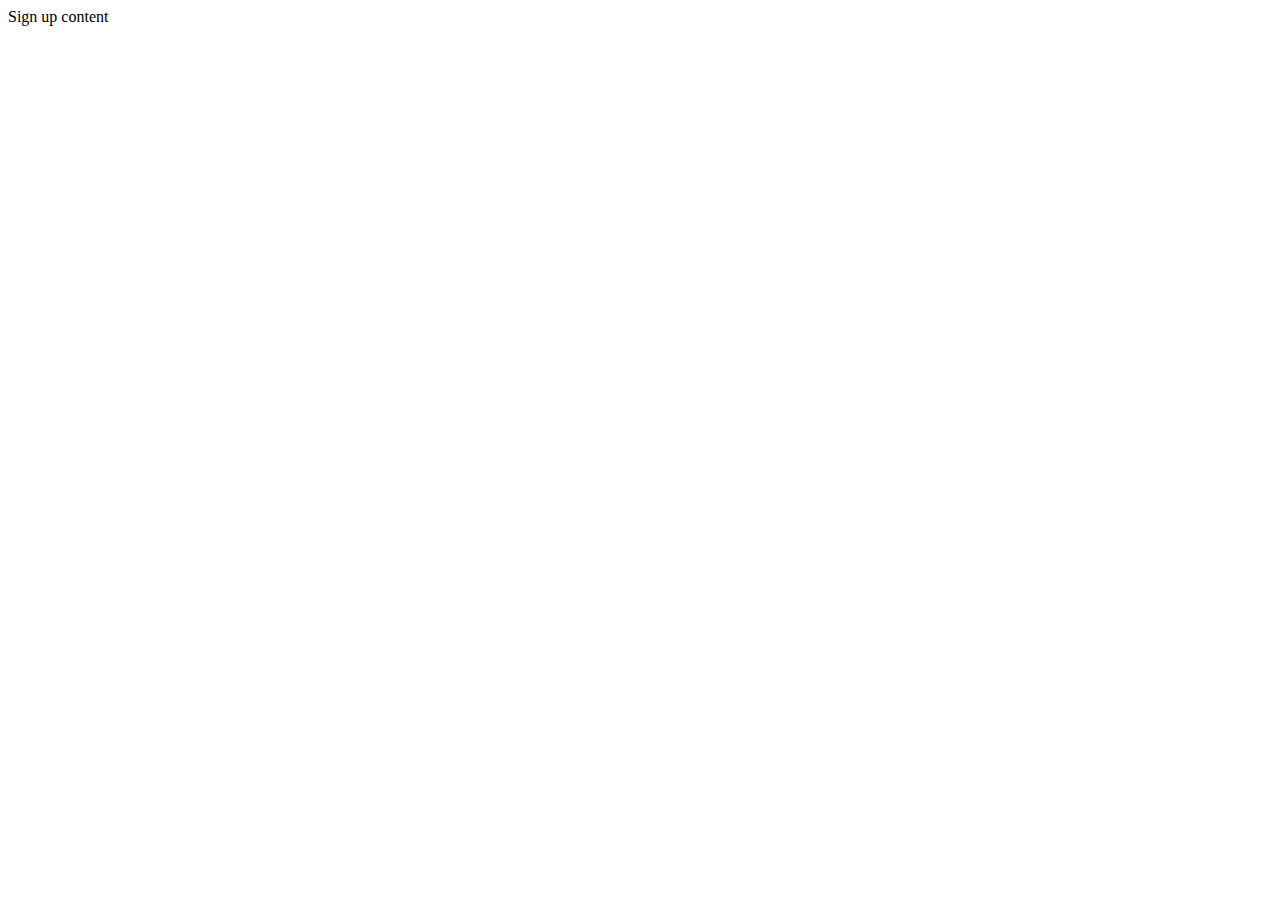
==== index.html @ 1b6fc14f "Initial commit" ====
<!DOCTYPE html>
<html lang="en">
<head>
    <meta charset="UTF-8">
    <meta name="viewport" content="width=device-width, initial-scale=1.0">
    <title>Sign up</title>
</head>
<body>
   Sign up content 
</body>
</html>
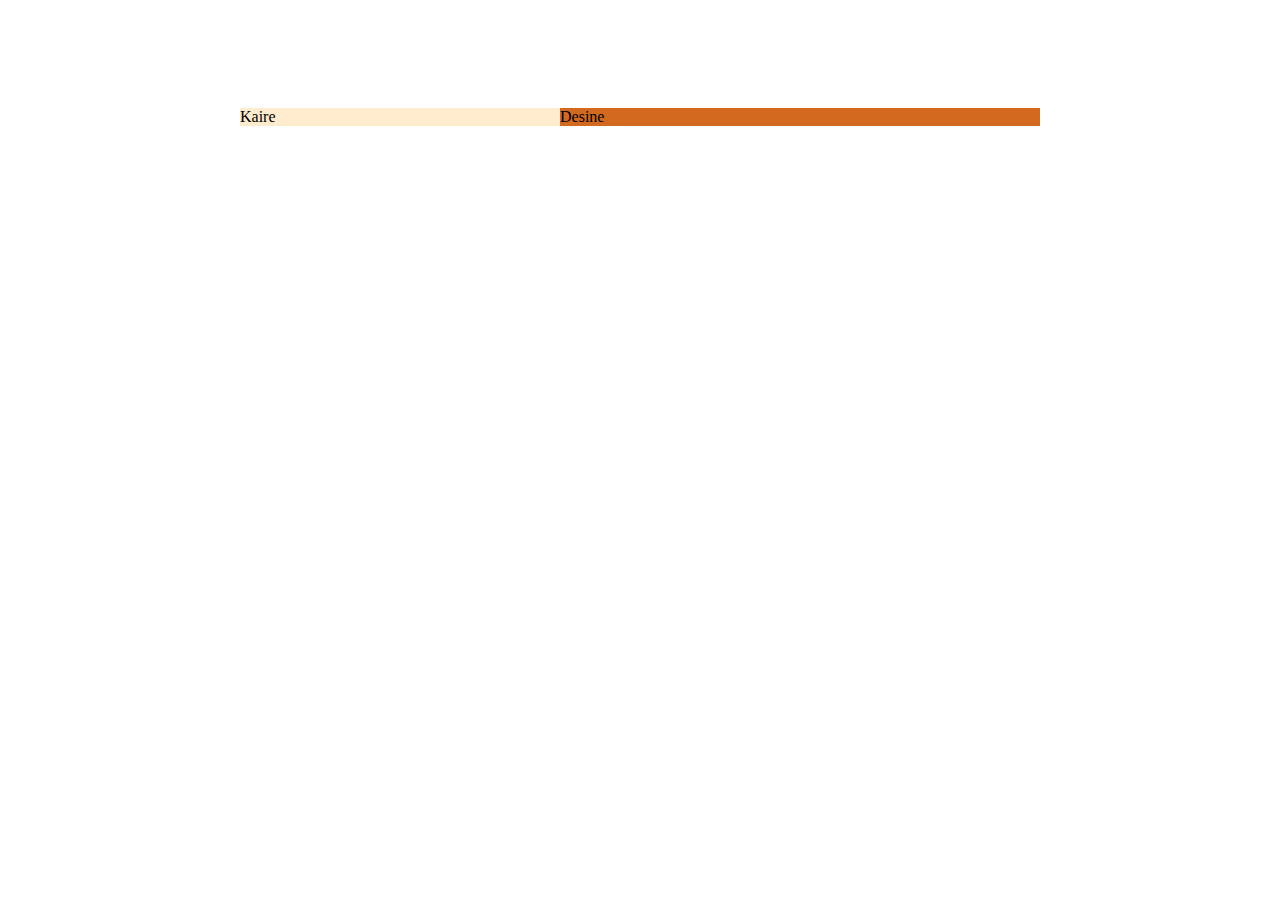
==== commit 6e037a5c: "Content centered and photo" ====
--- a/index.html
+++ b/index.html
@@ -4,8 +4,13 @@
     <meta charset="UTF-8">
     <meta name="viewport" content="width=device-width, initial-scale=1.0">
     <title>Sign up</title>
+    <link rel="stylesheet" href="./main.css">
 </head>
 <body>
-   Sign up content 
+   <main>
+       <div>Kaire</div>
+       <div>Desine</div>
+   </main>
+   
 </body>
 </html>--- a/main.css
+++ b/main.css
@@ -0,0 +1,23 @@
+
+ /* TODO: pagr turinys centruotas vertikaliai */
+
+main{
+    display: inline-block;
+    width: 800px;
+    background-color: aqua;
+    margin-left: calc( (100% - 800px) / 2);
+    margin-top: 100px;
+}
+
+div:nth-of-type(1){
+    display: inline-block;
+    width: 40%;
+    float: left;
+    background-color: blanchedalmond;
+}
+div:nth-of-type(2){
+    display: inline-block;
+    width: 60%;
+    float: left;
+    background-color: chocolate;
+}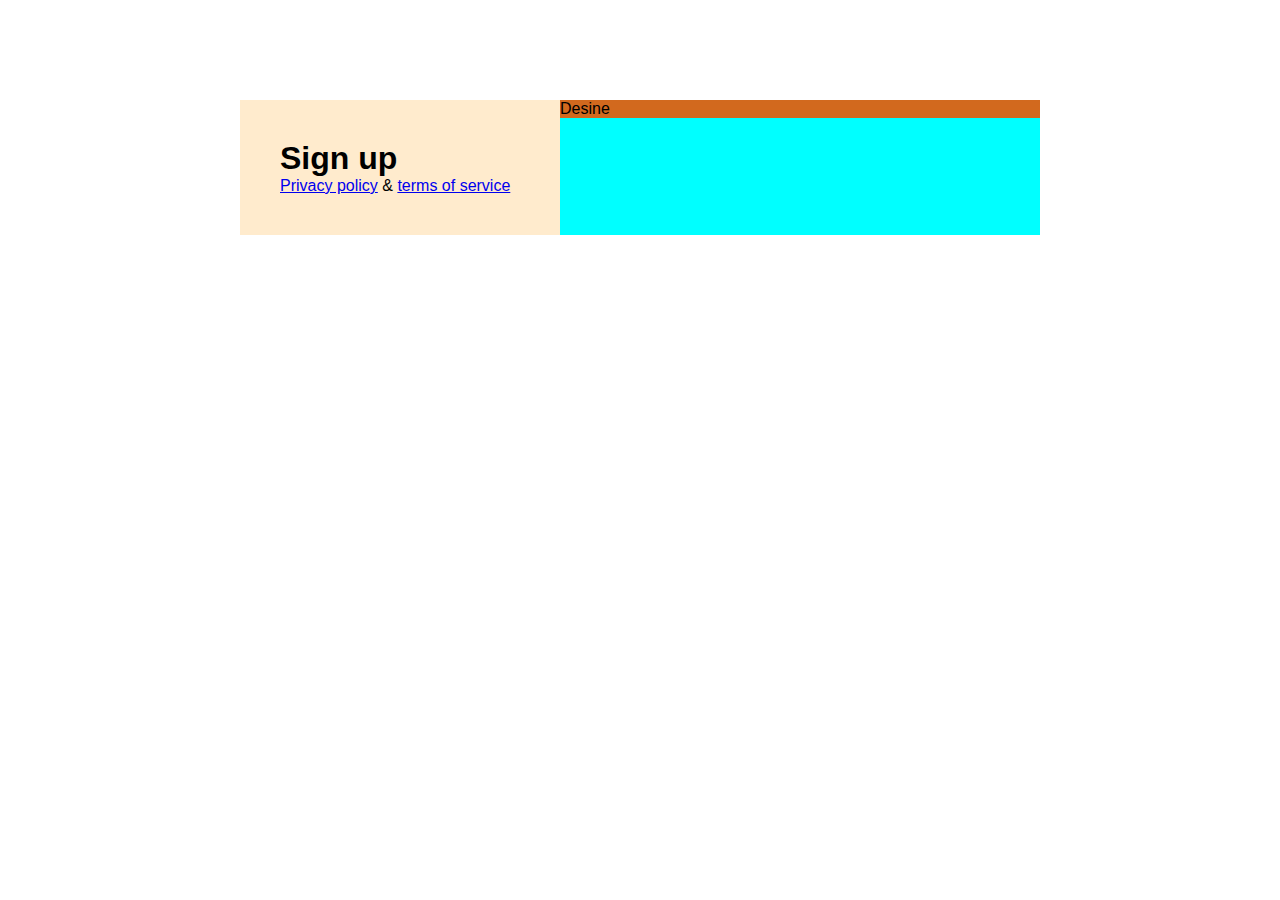
==== commit 012c164d: "reset css and initial layout" ====
--- a/index.html
+++ b/index.html
@@ -4,13 +4,22 @@
     <meta charset="UTF-8">
     <meta name="viewport" content="width=device-width, initial-scale=1.0">
     <title>Sign up</title>
+    <link rel="stylesheet" href="./reset.css">
     <link rel="stylesheet" href="./main.css">
 </head>
 <body>
    <main>
-       <div>Kaire</div>
+       <div>
+           <h1>Sign up</h1>
+           <footer>
+            <a href="#">Privacy policy</a>
+            <span>&amp;</span>
+            <a href="#">terms of service</a>   
+            
+           </footer>
+       </div>
        <div>Desine</div>
    </main>
-   
+
 </body>
 </html>--- a/main.css
+++ b/main.css
@@ -13,8 +13,28 @@
     display: inline-block;
     width: 40%;
     float: left;
+    padding: 40px;
     background-color: blanchedalmond;
 }
+
+h1{
+   display: inline-block;
+   width: 100%;
+}
+
+footer{
+    display: inline-block;
+    width: 100%;
+}
+
+a{
+    display: inline-block;
+}
+
+span{
+    display: inline-block;
+}
+
 div:nth-of-type(2){
     display: inline-block;
     width: 60%;
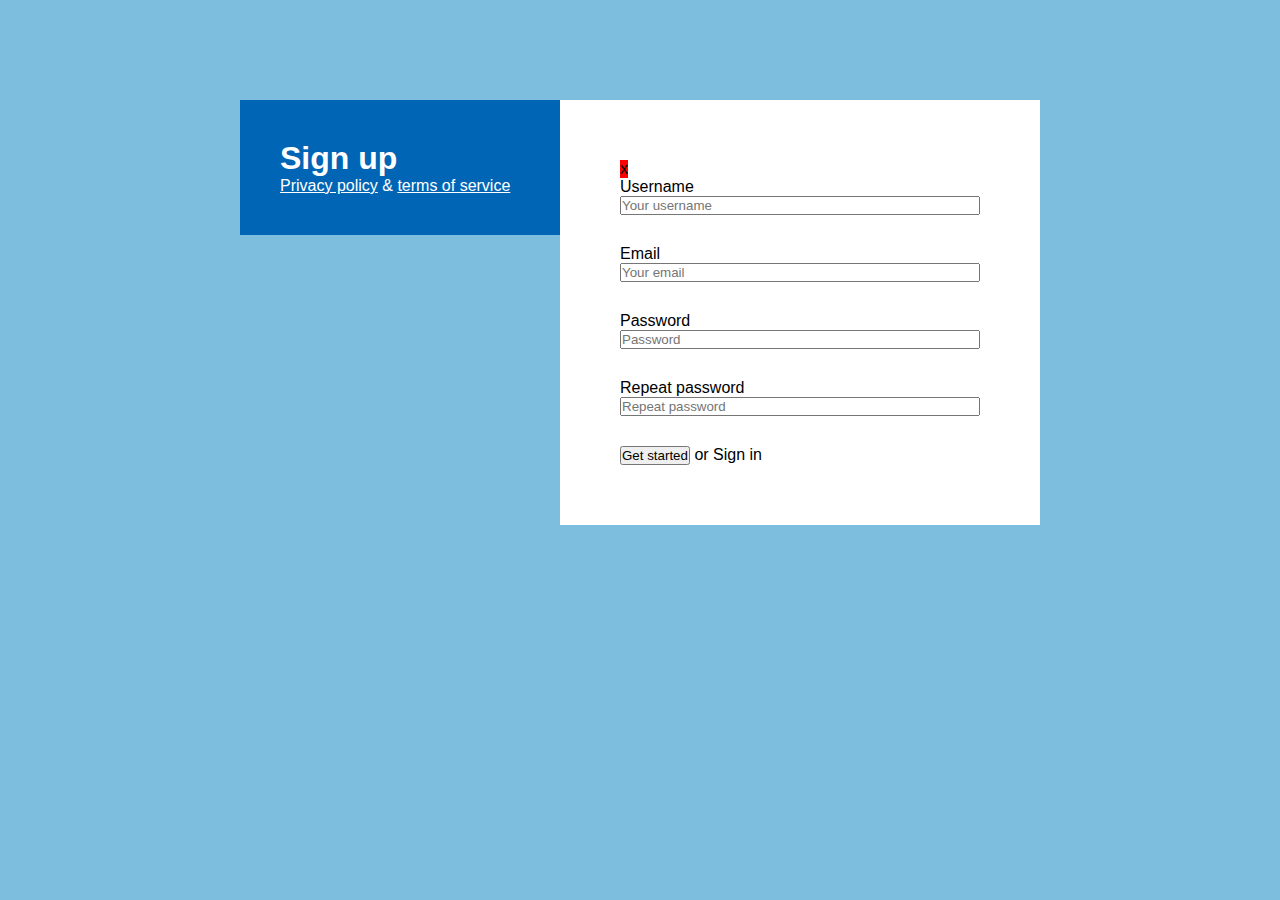
==== commit 4e45ce37: "Form upgrade" ====
--- a/index.html
+++ b/index.html
@@ -8,17 +8,43 @@
     <link rel="stylesheet" href="./main.css">
 </head>
 <body>
-   <main>
-       <div>
-           <h1>Sign up</h1>
-           <footer>
-            <a href="#">Privacy policy</a>
-            <span>&amp;</span>
-            <a href="#">terms of service</a>   
+   <main class="container">
+       <div class="left-column">
+           <h1 class="main-title">Sign up</h1>
+           <footer class="bottom-links">
+            <a class="link" href="#">Privacy policy</a>
+            <span class="symbol">&amp;</span>
+            <a class="link" href="#">terms of service</a>   
             
            </footer>
        </div>
-       <div>Desine</div>
+       <div class="right-column">
+           <div class="close">x</div>
+           <form class="form">
+             <div class="form-row">
+                 <label for="username">Username</label>
+                 <input id="username" type="text" placeholder="Your username" required>
+             </div>
+             <div class="form-row">
+                 <label for="email">Email</label>
+                 <input id="email" type="email" placeholder="Your email" required>
+                </div>
+             <div class="form-row">
+                 <label for="pass">Password</label>
+                 <input id="pass" type="password" placeholder="Password" required>
+                </div>
+             <div class="form-row">
+                 <label for="re-pass">Repeat password</label>
+                 <input id="re-pass" type="text" placeholder="Repeat password" required>
+                </div>
+              <div class="form-row">
+                <button class="btn" type="submit">Get started</button>
+                 <!-- <div class="btn">Get started</div> -->
+                 <span class="text">or</span>
+                 <a class="link" href="#">Sign in</a>
+              </div>
+            </form>
+       </div>
    </main>
 
 </body>
--- a/main.css
+++ b/main.css
@@ -1,43 +1,91 @@
 
  /* TODO: pagr turinys centruotas vertikaliai */
 
-main{
+body{
+    background-color: #7DBEDF;
+}
+
+ .container{
     display: inline-block;
     width: 800px;
-    background-color: aqua;
     margin-left: calc( (100% - 800px) / 2);
     margin-top: 100px;
 }
 
-div:nth-of-type(1){
+.left-column{
     display: inline-block;
     width: 40%;
     float: left;
     padding: 40px;
-    background-color: blanchedalmond;
+    background-color: #0165B5;
 }
 
-h1{
+.main-title{
    display: inline-block;
    width: 100%;
+   color: #ffffff;
 }
 
-footer{
+.bottom-links{
     display: inline-block;
     width: 100%;
 }
 
-a{
+.bottom-links > .link{
     display: inline-block;
+    color: #ffffff;
 }
 
-span{
+.symbol{
     display: inline-block;
+    color: #ffffff;
 }
 
-div:nth-of-type(2){
+.right-column{
     display: inline-block;
     width: 60%;
     float: left;
-    background-color: chocolate;
-}+    padding: 60px;
+    background-color: #ffffff;
+}
+
+/* x - close element */
+.close{
+    display: inline-block;
+    background-color: red;
+}
+
+.form{
+    display: inline-block;
+    width: 100%;
+}
+
+.form > .form-row{
+    display: inline-block;
+    width: 100%;
+    margin-bottom: 30px;
+}
+
+.form-row:last-of-type{
+    margin-bottom: 0;
+}
+
+label{
+    display: inline-block;
+    width: 100%;
+}
+
+input{
+    display: inline-block;
+    width: 100%;
+}
+
+.btn{
+}
+
+.text{}
+
+.form-row > .link{
+    color: #000000;
+    text-decoration: none;
+}
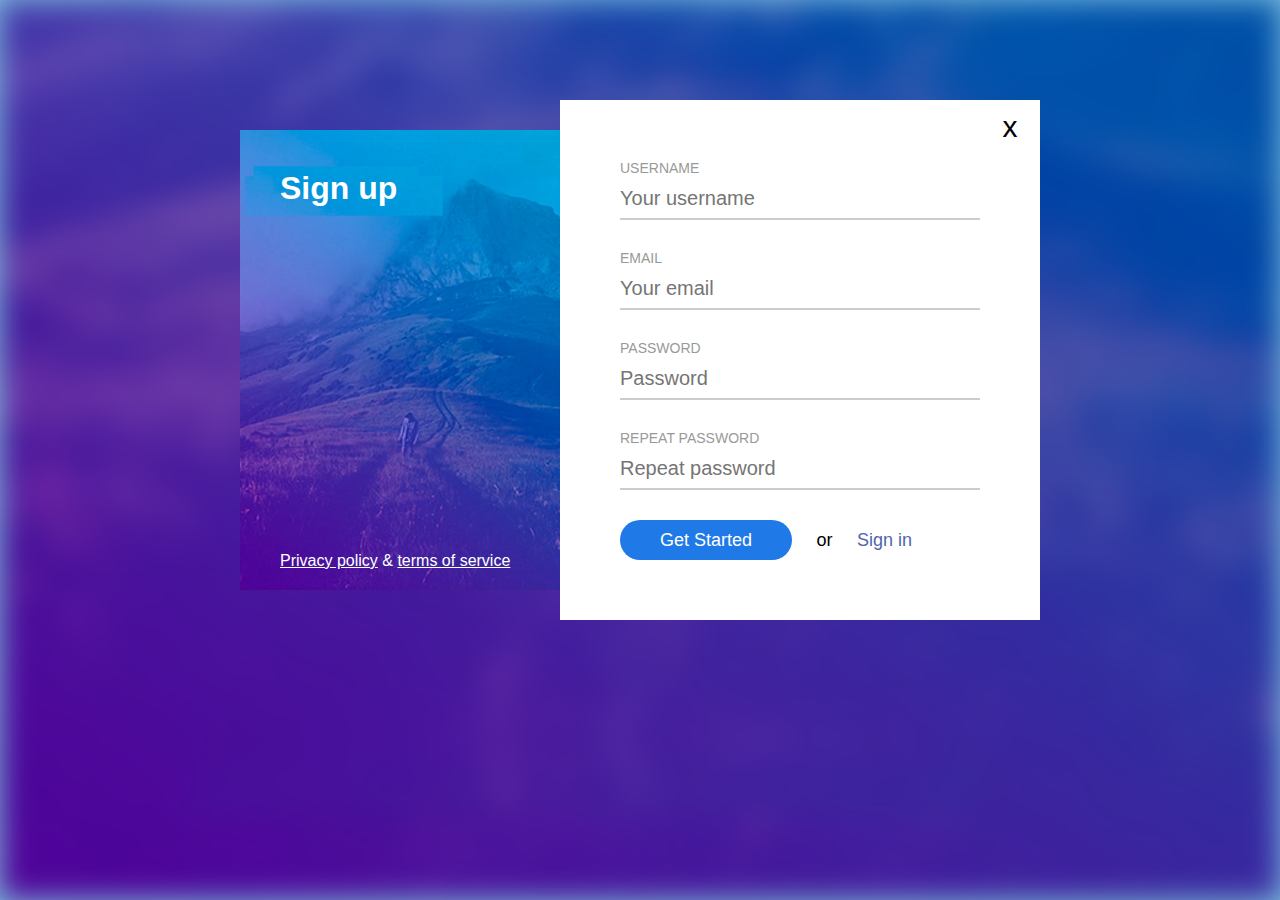
==== commit 5d3d460a: "css changes" ====
--- a/index.html
+++ b/index.html
@@ -4,10 +4,11 @@
     <meta charset="UTF-8">
     <meta name="viewport" content="width=device-width, initial-scale=1.0">
     <title>Sign up</title>
-    <link rel="stylesheet" href="./reset.css">
-    <link rel="stylesheet" href="./main.css">
+    <link rel="stylesheet" href="./css/reset.css">
+    <link rel="stylesheet" href="./css/main.css">
 </head>
 <body>
+    <div class="background"></div>
    <main class="container">
        <div class="left-column">
            <h1 class="main-title">Sign up</h1>
--- a/css/main.css
+++ b/css/main.css
@@ -0,0 +1,151 @@
+
+body{
+    background-color: #7DBEDF;
+    }
+
+.background{
+   display: inline-block;
+    width: 100%;
+    height: 100vh;
+    background-image: url(../img/hill.png);
+    background-repeat: no-repeat;
+    background-size: cover;
+    background-position: center bottom;
+    filter: blur(15px);
+    }
+
+ .container{
+    display: inline-block;
+    width: 800px;
+    position: absolute;
+    top: 100px;
+    left: calc( (100% - 800px) / 2);
+}
+
+.left-column{
+    display: inline-block;
+    width: 40%;
+    float: left;
+    padding: 40px;
+    background-color: #0165B5;
+    color: #ffffff;
+    background-image: url(../img/hill.png);
+    background-repeat: no-repeat;
+    background-size: cover;
+    background-position: center bottom;
+    position: absolute;
+    top: 30px;
+    bottom: 30px;
+}
+
+.main-title{
+   display: inline-block;
+   width: 100%;
+}
+
+.bottom-links{
+    display: inline-block;
+    position: absolute;
+    bottom: 20px;
+    left: 40px;
+    right: 40px;
+}
+
+.bottom-links > .link{
+    display: inline-block;
+    color: #ffffff;
+}
+
+.symbol{
+    display: inline-block;
+}
+
+.right-column{
+    display: inline-block;
+    width: 60%;
+    float: right;
+    padding: 60px;
+    background-color: #ffffff;
+    position: relative;
+}
+
+/* x - close element */
+.close{
+    display: inline-block;
+    width: 60px;
+    height: 60px;
+    position: absolute;
+    top: 0;
+    right: 0;
+    text-align: center;
+    font-size: 30px;
+    line-height: 54px;
+}
+
+.form{
+    display: inline-block;
+    width: 100%;
+}
+
+.form > .form-row{
+    display: inline-block;
+    width: 100%;
+    margin-bottom: 30px;
+}
+
+.form-row:last-of-type{
+    margin-bottom: 0;
+}
+
+label{
+    display: inline-block;
+    width: 100%;
+    text-transform: uppercase;
+    color: #999;
+    font-size: 14px;
+}
+
+input{
+    display: inline-block;
+    width: 100%;
+    font-size: 20px;
+    line-height: 40px;
+    border: none;
+    border-bottom: 2px solid #ccc;
+}
+
+.btn{
+    display: inline-block;
+    background-color: #1f79e7;
+    color: #ffffff;
+    padding: 10px;
+    padding-left: 40px;
+    padding-right: 40px;
+    font-size: 18px;
+    line-height: 20px;
+    border-radius: 20px;
+    border: none;
+    text-transform: capitalize;
+    cursor: pointer;
+}
+
+.btn:hover{
+    background-color:#7cade9;
+}
+
+.text{
+    display: inline-block;
+    padding: 10px;
+    font-size: 18px;
+    line-height: 20px;
+    margin-left: 10px;
+}
+
+.form-row > .link{
+    display: inline-block;
+    color: #5064AD;
+    text-decoration: none;
+    padding: 10px;
+    font-size: 18px;
+    line-height: 20px;
+}
